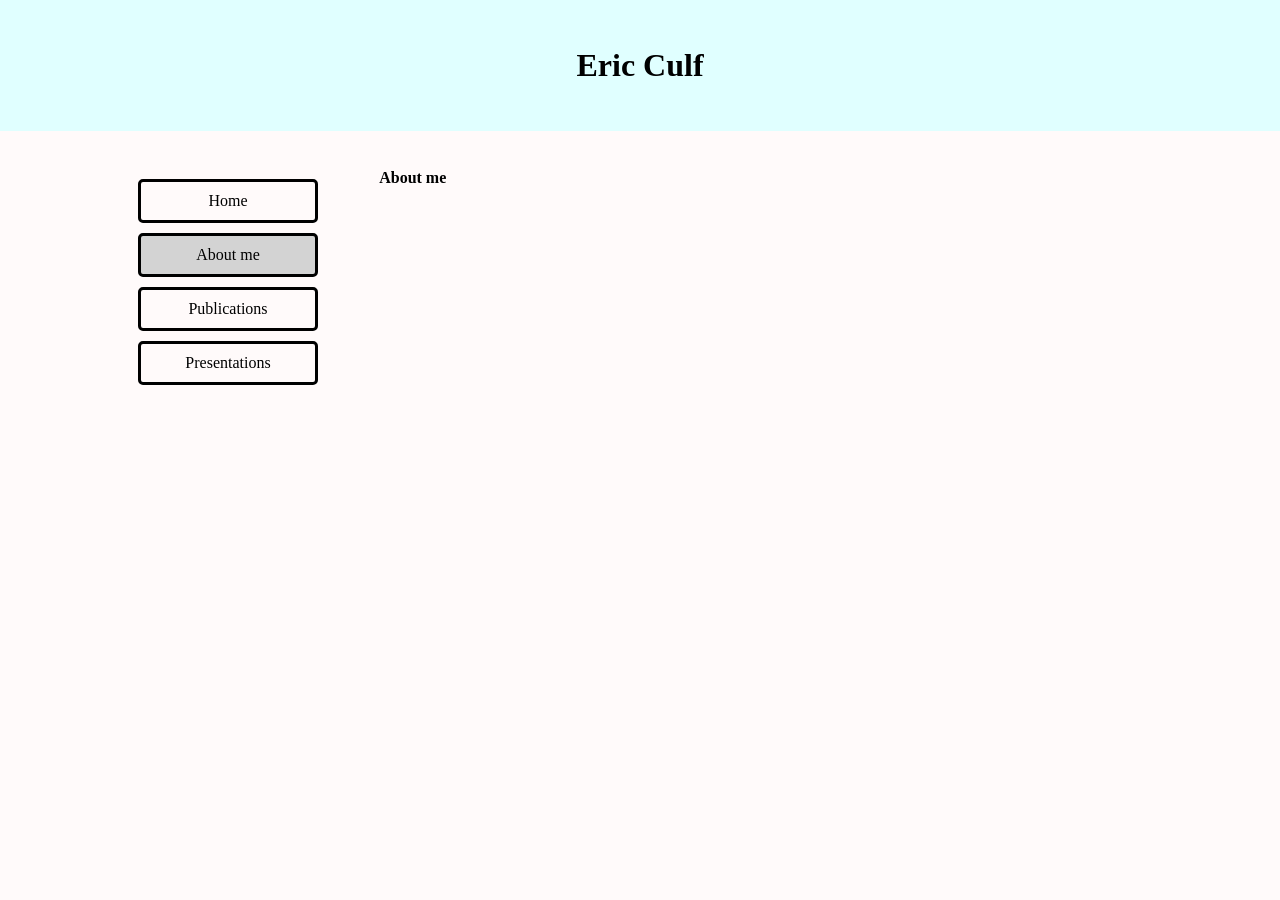
==== pages/about.html @ 1a8e536f "Add files via upload" ====
<!DOCTYPE html>
<html>
<head>
	<title>Eric Culf's Webpage</title>
	<link rel="stylesheet" href="../style.css">
</head>
<body>

	<div class="titlebox"><h1>Eric Culf</h1></div>
	
	<div class="bodybox">
	<div class="links">
		<a class="bald" href="../index.html"><div class="clickable">Home</div></a>
		<a class="bald" href="about.html"><div class="clickable urhere">About me</div></a>
		<a class="bald" href="publications.html"><div class="clickable">Publications</div></a>
		<a class="bald" href="presentations.html"><div class="clickable">Presentations</div></a>
	</div>
	
	<div class="maincontent">
		<b>About me</b>
	</div>
	
	<div class="aboutme">
		
	</div>
	</div>
	
</body>
</html>
---- style.css ----
body {
  background-color: snow;
  margin: 0px;
}

div.bodybox {
	padding: 3% 10% 0% 10%;
}

div.titlebox {
	background-color: lightcyan;
	padding: 2% 0% 2% 0%;
	text-align: center;
}

div.links {
	width: 200px;
	float: left;
	margin: 0px 5% 0px 0px;
}

div.clickable {
	border-style: solid;
	border-width: medium;
	border-radius: 5px;
	padding: 10px 0px 10px 0px;
	margin: 10px 10px 10px 10px;
	text-align: center;
}

a.bald:visited {
	color: black;
	text-decoration: none;
}

a.bald:link {
	color: black;
	text-decoration: none;
}

div.clickable:hover {
	background-color: black;
	color: white;
}

div.urhere {
	background-color: lightgray;
}

div.myinfo{
	float: right;
}
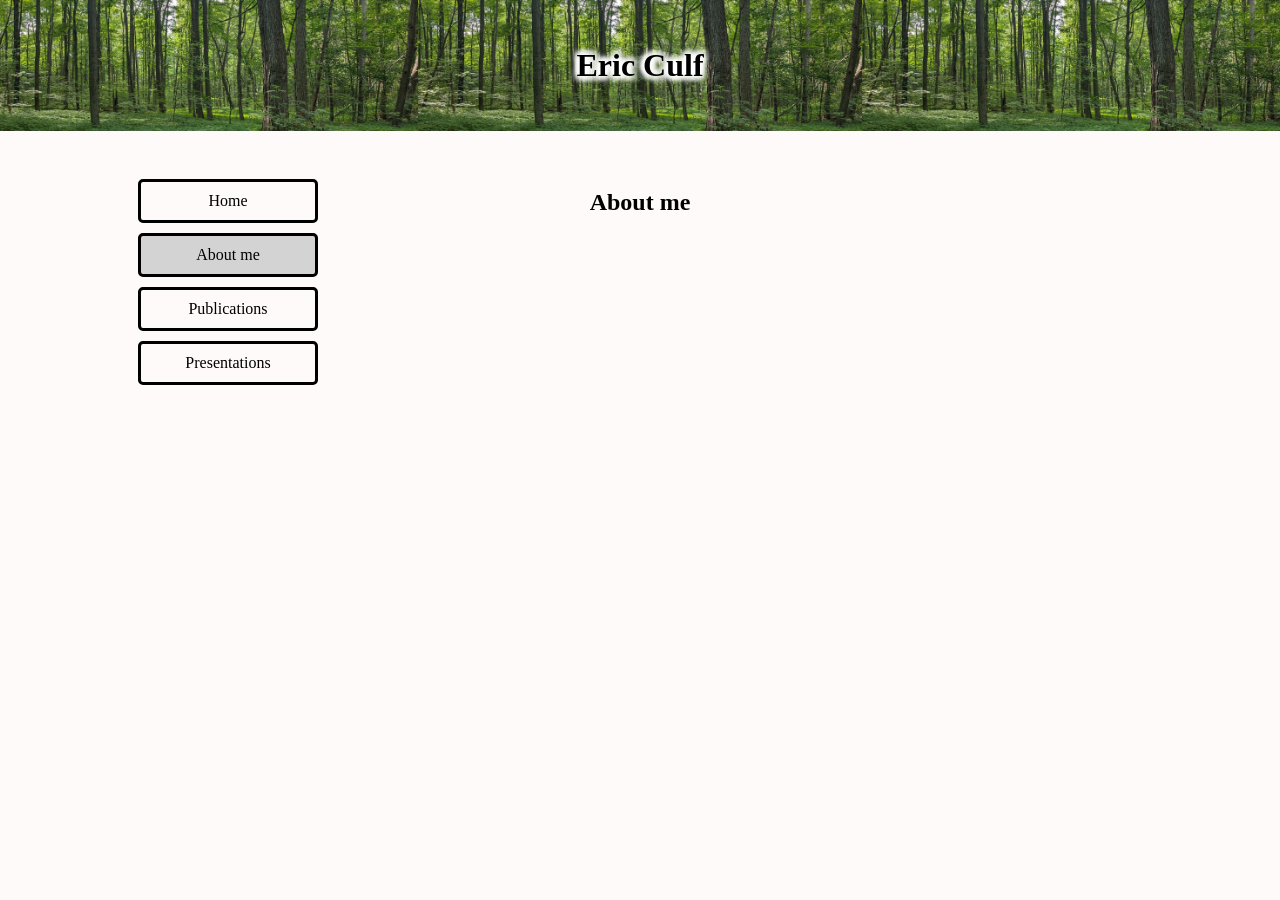
==== commit 1f560af1: "Add files via upload" ====
--- a/pages/about.html
+++ b/pages/about.html
@@ -16,13 +16,14 @@
 		<a class="bald" href="presentations.html"><div class="clickable">Presentations</div></a>
 	</div>
 	
-	<div class="maincontent">
-		<b>About me</b>
+	<div class="myinfo">
+		<div style="width=200px;height: 200px;"></div>
 	</div>
 	
-	<div class="aboutme">
-		
+	<div class="maincontent">
+		<center><h2>About me</h2></center>
 	</div>
+	
 	</div>
 	
 </body>
--- a/style.css
+++ b/style.css
@@ -8,9 +8,14 @@
 }
 
 div.titlebox {
-	background-color: lightcyan;
 	padding: 2% 0% 2% 0%;
 	text-align: center;
+	background-colour: lightgreen;
+	background-image: url("images/head.jpg");
+	background-size: contain;
+	background-repeat:repeat-x;
+	background-position: center;
+	text-shadow: -3px 0 5px white, 0 3px 5px white, 3px 0 5px white, 0 -3px 5px white, -3px 3px 5px white, 3px 3px 5px white, -3px -3px 5px white, 3px -3px 5px white;
 }
 
 div.links {
@@ -43,10 +48,46 @@
 	color: white;
 }
 
+a.secrethref:link {
+	color: black;
+	text-decoration: none;
+}
+
+a.secrethref:visited {
+	color: black;
+	text-decoration: none;
+}
+
+a.secrethref:hover {
+	color: black;
+	text-decoration: underline;
+}
+
 div.urhere {
 	background-color: lightgray;
 }
 
 div.myinfo{
 	float: right;
+	margin: 0px 0px 0px 5%;
+	width: 200px;
+}
+
+div.maincontent{
+	width: 100%;
+	float: center;
+}
+
+#headshot {
+	width: 200px;
+	height: 200px;
+	border-style: solid;
+}
+
+#listolinks {
+	margin-left: auto;
+	margin-right: auto;
+	padding: 20px 0px 0px 0px;
+	width: 180px;
+	line-height: 200%
 }
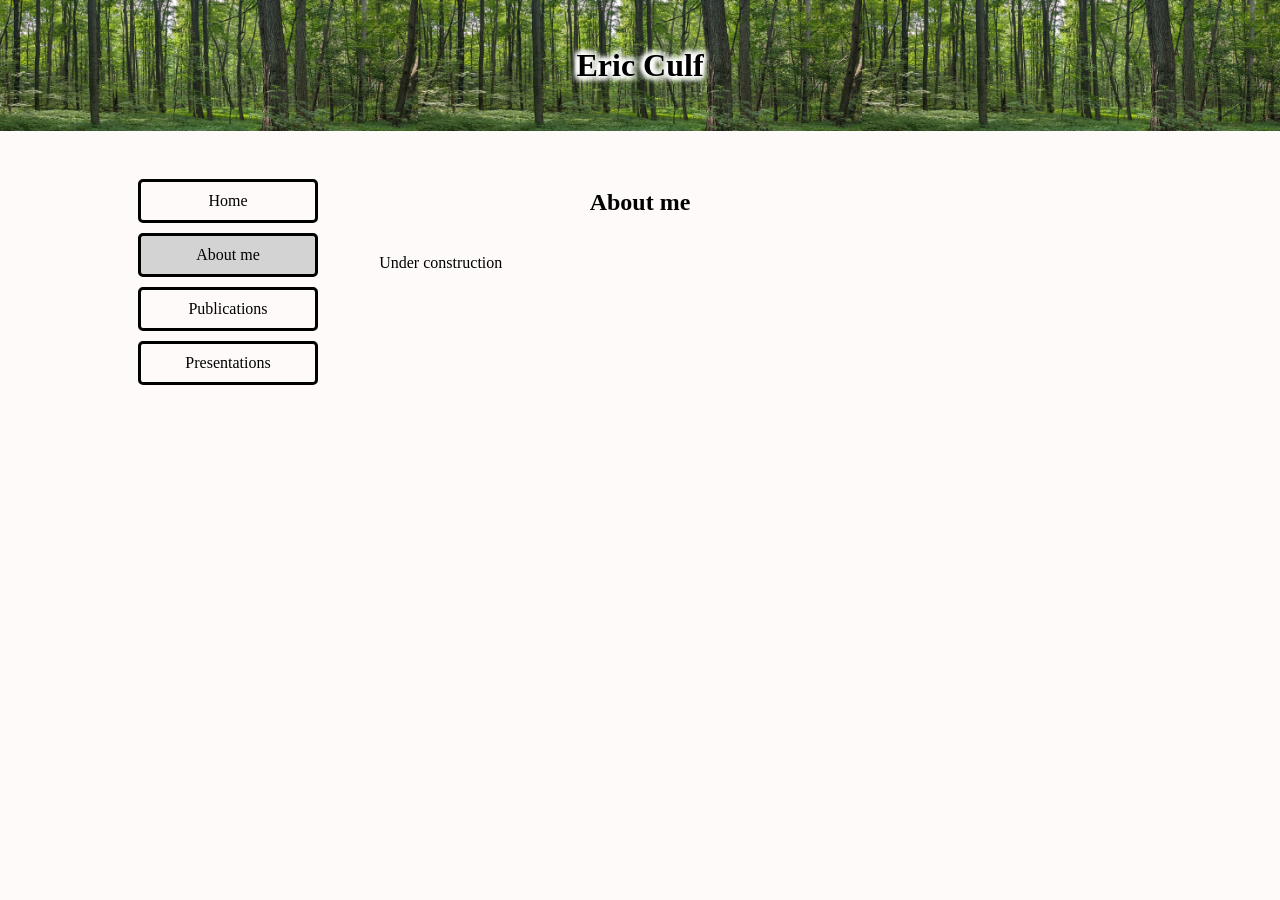
==== commit 8ea06c44: "Add files via upload" ====
--- a/pages/about.html
+++ b/pages/about.html
@@ -22,6 +22,8 @@
 	
 	<div class="maincontent">
 		<center><h2>About me</h2></center>
+		<br>
+		Under construction
 	</div>
 	
 	</div>
--- a/style.css
+++ b/style.css
@@ -1,10 +1,16 @@
+html {
+	height: 100%;
+}
+
 body {
   background-color: snow;
   margin: 0px;
+  height: 100%;
 }
 
 div.bodybox {
 	padding: 3% 10% 0% 10%;
+	height: 75%;
 }
 
 div.titlebox {
@@ -22,6 +28,7 @@
 	width: 200px;
 	float: left;
 	margin: 0px 5% 0px 0px;
+	height: 100%;
 }
 
 div.clickable {
@@ -48,17 +55,17 @@
 	color: white;
 }
 
-a.secrethref:link {
+a:link {
 	color: black;
 	text-decoration: none;
 }
 
-a.secrethref:visited {
+a:visited {
 	color: black;
 	text-decoration: none;
 }
 
-a.secrethref:hover {
+a:hover {
 	color: black;
 	text-decoration: underline;
 }
@@ -71,6 +78,7 @@
 	float: right;
 	margin: 0px 0px 0px 5%;
 	width: 200px;
+	height: 100%
 }
 
 div.maincontent{
@@ -82,6 +90,7 @@
 	width: 200px;
 	height: 200px;
 	border-style: solid;
+	border-radius: 5px;
 }
 
 #listolinks {
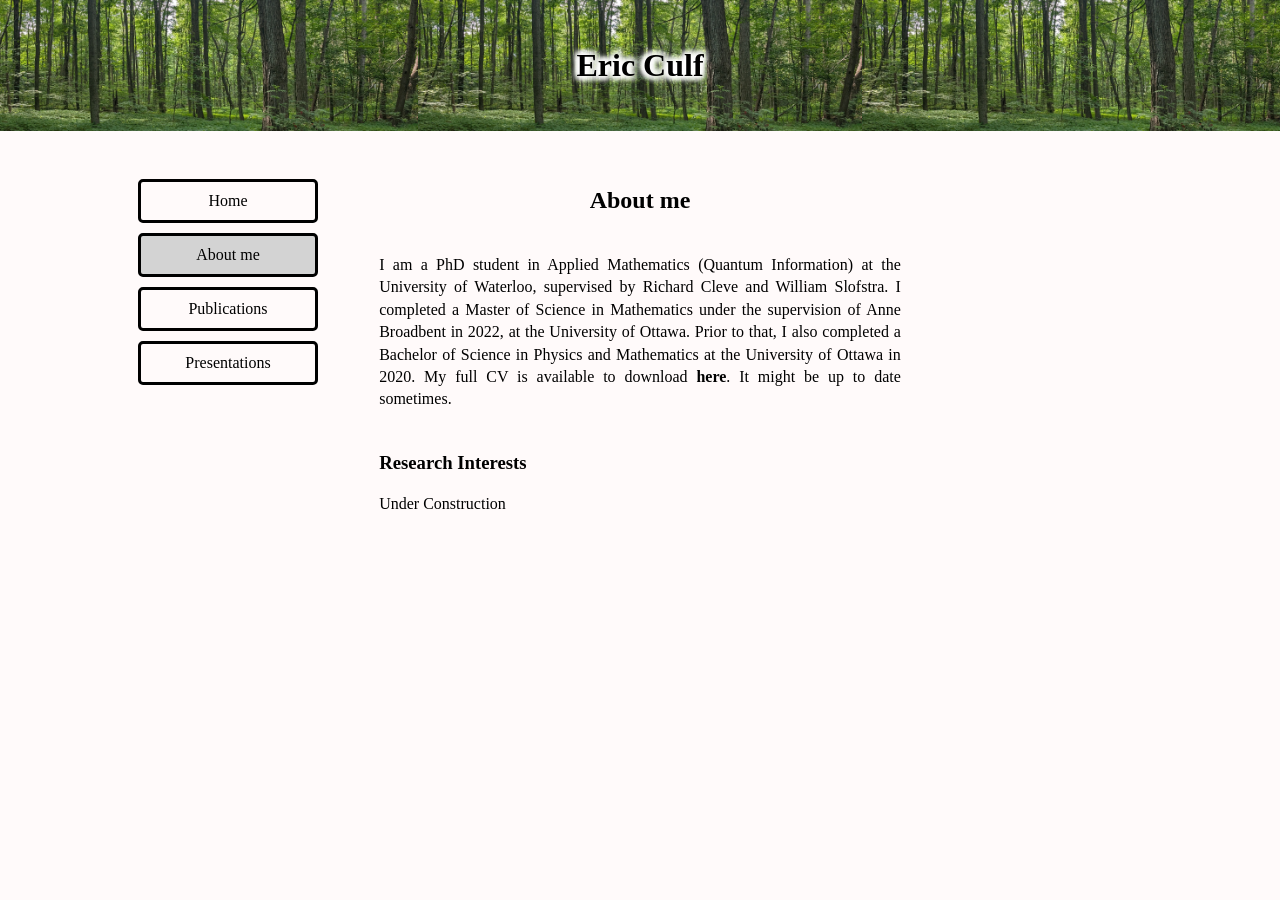
==== commit d7ac5969: "Add files via upload" ====
--- a/pages/about.html
+++ b/pages/about.html
@@ -16,14 +16,18 @@
 		<a class="bald" href="presentations.html"><div class="clickable">Presentations</div></a>
 	</div>
 	
-	<div class="myinfo">
+	<div class="myinfo empty">
 		<div style="width=200px;height: 200px;"></div>
 	</div>
 	
 	<div class="maincontent">
 		<center><h2>About me</h2></center>
 		<br>
-		Under construction
+		I am a PhD student in Applied Mathematics (Quantum Information) at the <a  href="https://uwaterloo.ca/">University of Waterloo</a>, supervised by <a  href="https://cleve.iqc.uwaterloo.ca/">Richard Cleve</a> and <a  href="https://www.elliptic.space/">William Slofstra</a>. I completed a Master of Science in Mathematics under the supervision of <a href="https://quasarlab.org/">Anne Broadbent</a> in 2022, at the <a href="https://www.uottawa.ca/en">University of Ottawa</a>. Prior to that, I also completed a Bachelor of Science in Physics and Mathematics at the <a href="https://www.uottawa.ca/en">University of Ottawa</a> in 2020. My full CV is available to download <b><a href="../other/CV.pdf">here</a></b>. It might be up to date sometimes.
+		<br>
+		<br>
+		<h3>Research Interests</h3>
+		Under Construction
 	</div>
 	
 	</div>
--- a/style.css
+++ b/style.css
@@ -78,12 +78,14 @@
 	float: right;
 	margin: 0px 0px 0px 5%;
 	width: 200px;
-	height: 100%
+	height: 100%;
 }
 
 div.maincontent{
 	width: 100%;
 	float: center;
+	line-height: 140%;
+	text-align: justify;
 }
 
 #headshot {
@@ -99,4 +101,27 @@
 	padding: 20px 0px 0px 0px;
 	width: 180px;
 	line-height: 200%
+}
+
+@media screen and (max-width:1000px) {
+  div.links{
+    height:250px
+  }
+}
+
+@media screen and (max-width:800px) {
+  div.myinfo{
+    height:350px
+  }
+  
+  div.empty{
+    height:0px
+  }
+}
+
+@media screen and (max-width:600px) {
+	div.bodybox {
+		padding: 3% 5% 0% 5%;
+		height: 75%;
+	}
 }
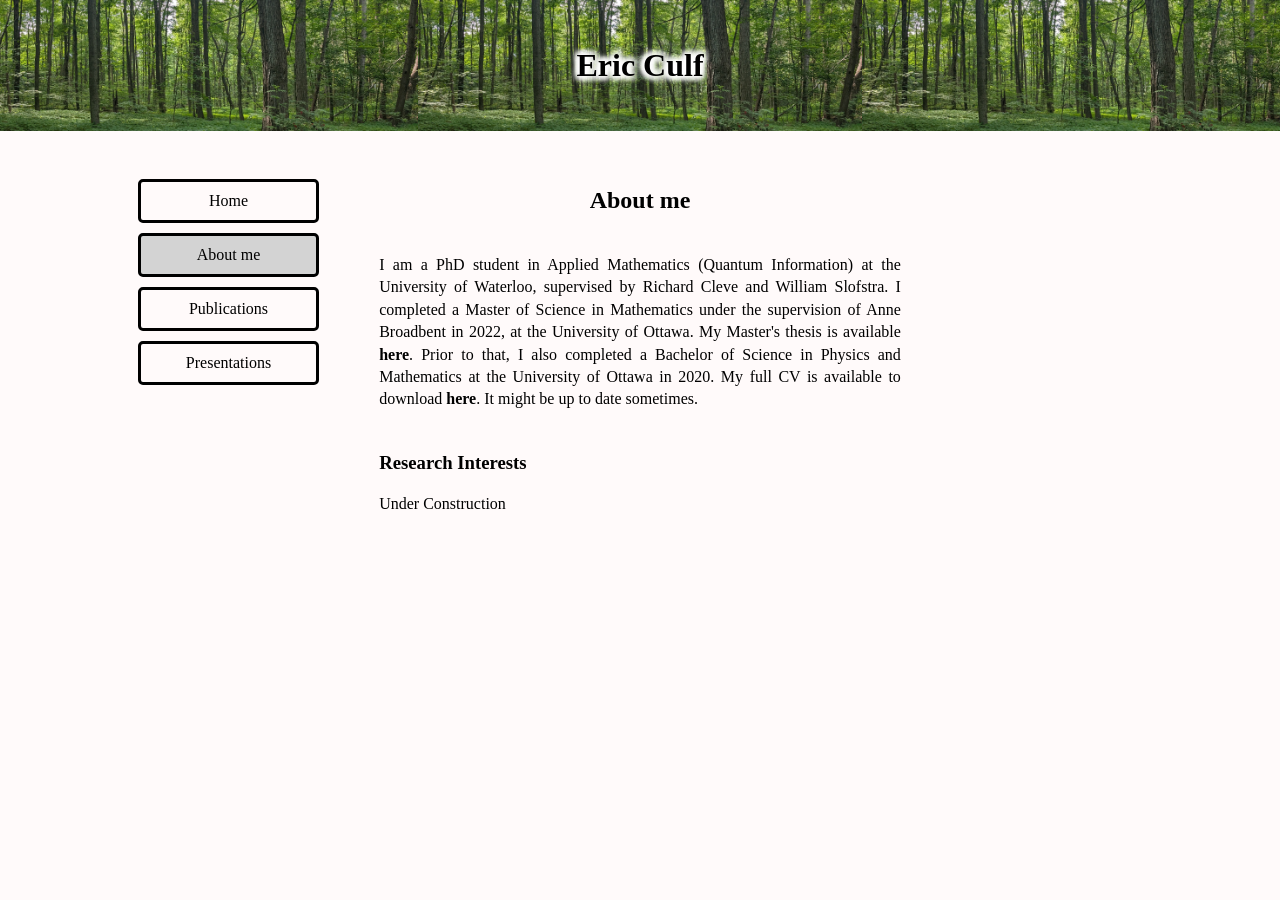
==== commit 6fe9f79c: "Added publications and improved scaling" ====
--- a/pages/about.html
+++ b/pages/about.html
@@ -15,19 +15,19 @@
 		<a class="bald" href="publications.html"><div class="clickable">Publications</div></a>
 		<a class="bald" href="presentations.html"><div class="clickable">Presentations</div></a>
 	</div>
-	
+
 	<div class="myinfo empty">
-		<div style="width=200px;height: 200px;"></div>
 	</div>
 	
 	<div class="maincontent">
 		<center><h2>About me</h2></center>
 		<br>
-		I am a PhD student in Applied Mathematics (Quantum Information) at the <a  href="https://uwaterloo.ca/">University of Waterloo</a>, supervised by <a  href="https://cleve.iqc.uwaterloo.ca/">Richard Cleve</a> and <a  href="https://www.elliptic.space/">William Slofstra</a>. I completed a Master of Science in Mathematics under the supervision of <a href="https://quasarlab.org/">Anne Broadbent</a> in 2022, at the <a href="https://www.uottawa.ca/en">University of Ottawa</a>. Prior to that, I also completed a Bachelor of Science in Physics and Mathematics at the <a href="https://www.uottawa.ca/en">University of Ottawa</a> in 2020. My full CV is available to download <b><a href="../other/CV.pdf">here</a></b>. It might be up to date sometimes.
+		I am a PhD student in Applied Mathematics (Quantum Information) at the <a  href="https://uwaterloo.ca/">University of Waterloo</a>, supervised by <a  href="https://cleve.iqc.uwaterloo.ca/">Richard Cleve</a> and <a  href="https://www.elliptic.space/">William Slofstra</a>. I completed a Master of Science in Mathematics under the supervision of <a href="https://quasarlab.org/">Anne Broadbent</a> in 2022, at the <a href="https://www.uottawa.ca/en">University of Ottawa</a>. My Master's thesis is available <b><a href="https://ruor.uottawa.ca/items/7727f7e6-4609-4154-98ca-cf6c54e26e7a">here</a></b>. Prior to that, I also completed a Bachelor of Science in Physics and Mathematics at the <a href="https://www.uottawa.ca/en">University of Ottawa</a> in 2020. My full CV is available to download <b><a href="../other/CV.pdf">here</a></b>. It might be up to date sometimes.
 		<br>
 		<br>
 		<h3>Research Interests</h3>
 		Under Construction
+		<br><br>
 	</div>
 	
 	</div>
--- a/style.css
+++ b/style.css
@@ -10,7 +10,6 @@
 
 div.bodybox {
 	padding: 3% 10% 0% 10%;
-	height: 75%;
 }
 
 div.titlebox {
@@ -26,12 +25,14 @@
 
 div.links {
 	width: 200px;
+	height: 250px;
 	float: left;
 	margin: 0px 5% 0px 0px;
 	height: 100%;
 }
 
 div.clickable {
+	width: 175px;
 	border-style: solid;
 	border-width: medium;
 	border-radius: 5px;
@@ -78,11 +79,10 @@
 	float: right;
 	margin: 0px 0px 0px 5%;
 	width: 200px;
-	height: 100%;
+	height: 350px;
 }
 
 div.maincontent{
-	width: 100%;
 	float: center;
 	line-height: 140%;
 	text-align: justify;
@@ -103,25 +103,39 @@
 	line-height: 200%
 }
 
+@media screen and not (max-width:1000px) {
+	div.bodybox {
+		display: flex;
+		flex-direction: row;
+	}
+	
+	div.links {
+		order: 1;
+		flex-grow: 0;
+		flex-shrink: 0;
+	}
+	
+	div.maincontent {
+		order: 2;
+	}
+	
+	div.myinfo {
+		order: 3;
+		flex-grow: 0;
+		flex-shrink: 0;
+	}
+}
+
 @media screen and (max-width:1000px) {
-  div.links{
-    height:250px
-  }
+	div.empty{
+		height: 0px;
+		width: 0px;
+	}
 }
 
 @media screen and (max-width:800px) {
-  div.myinfo{
-    height:350px
-  }
-  
-  div.empty{
-    height:0px
-  }
+	div.bodybox {
+		padding: 3% 5% 0% 5%;
+	}
 }
 
-@media screen and (max-width:600px) {
-	div.bodybox {
-		padding: 3% 5% 0% 5%;
-		height: 75%;
-	}
-}
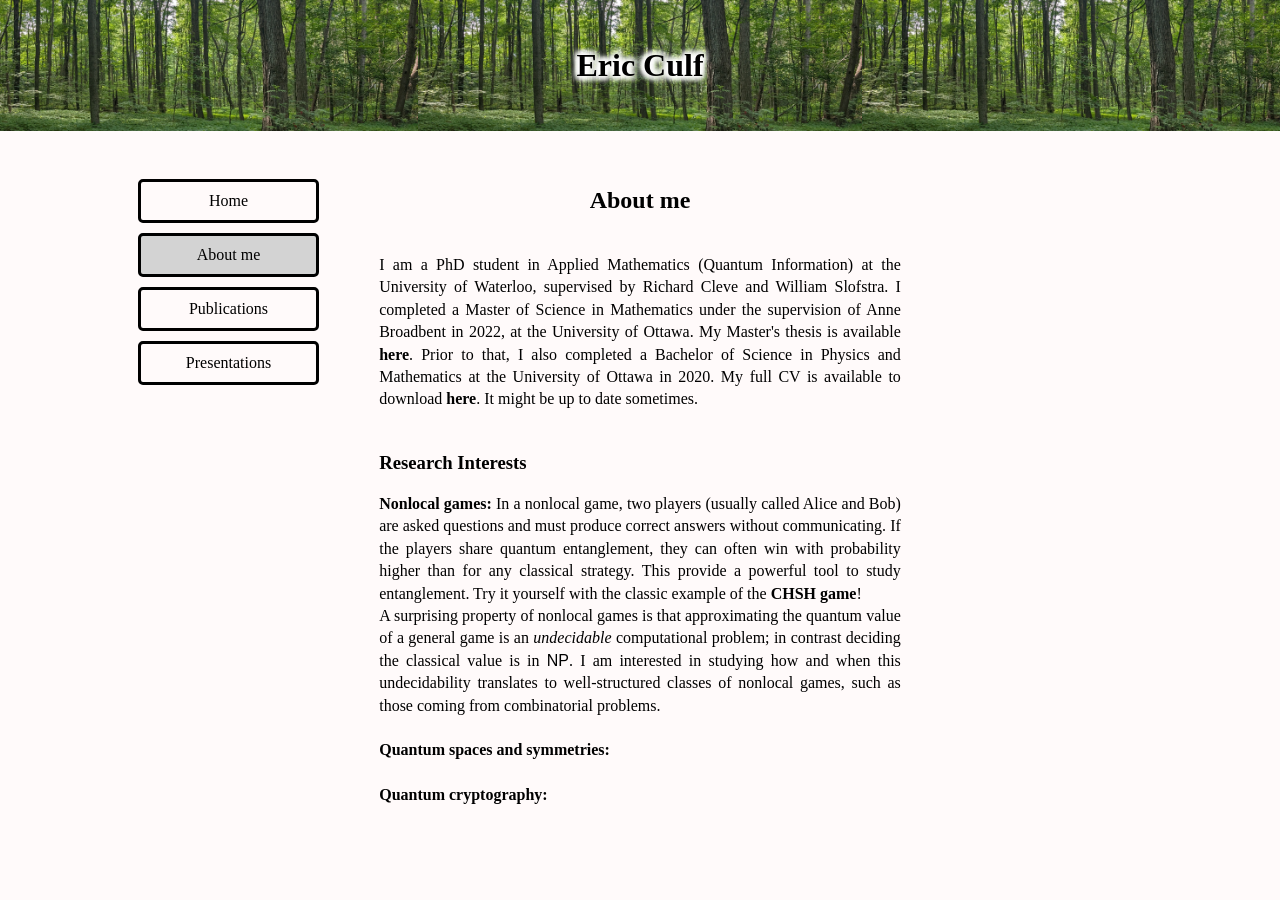
==== commit 6ce4dd05: "Added some research interests" ====
--- a/pages/about.html
+++ b/pages/about.html
@@ -26,7 +26,14 @@
 		<br>
 		<br>
 		<h3>Research Interests</h3>
-		Under Construction
+		
+		<b>Nonlocal games:</b> In a nonlocal game, two players (usually called Alice and Bob) are asked questions and must produce correct answers without communicating. If the players share quantum entanglement, they can often win with probability higher than for any classical strategy. This provide a powerful tool to study entanglement. Try it yourself with the classic example of the <b><a href="chshgame.html">CHSH game</a></b>!
+		<br>
+		A surprising property of nonlocal games is that approximating the quantum value of a general game is an <i>undecidable</i> computational problem; in contrast deciding the classical value is in <span style="font-family:arial">NP</span>. I am interested in studying how and when this undecidability translates to well-structured classes of nonlocal games, such as those coming from combinatorial problems. 
+		<br><br>
+		<b>Quantum spaces and symmetries:</b>
+		<br><br>
+		<b>Quantum cryptography:</b>
 		<br><br>
 	</div>
 	
--- a/style.css
+++ b/style.css
@@ -6,6 +6,10 @@
   background-color: snow;
   margin: 0px;
   height: 100%;
+}
+
+li {
+  margin: 10px 0;
 }
 
 div.bodybox {
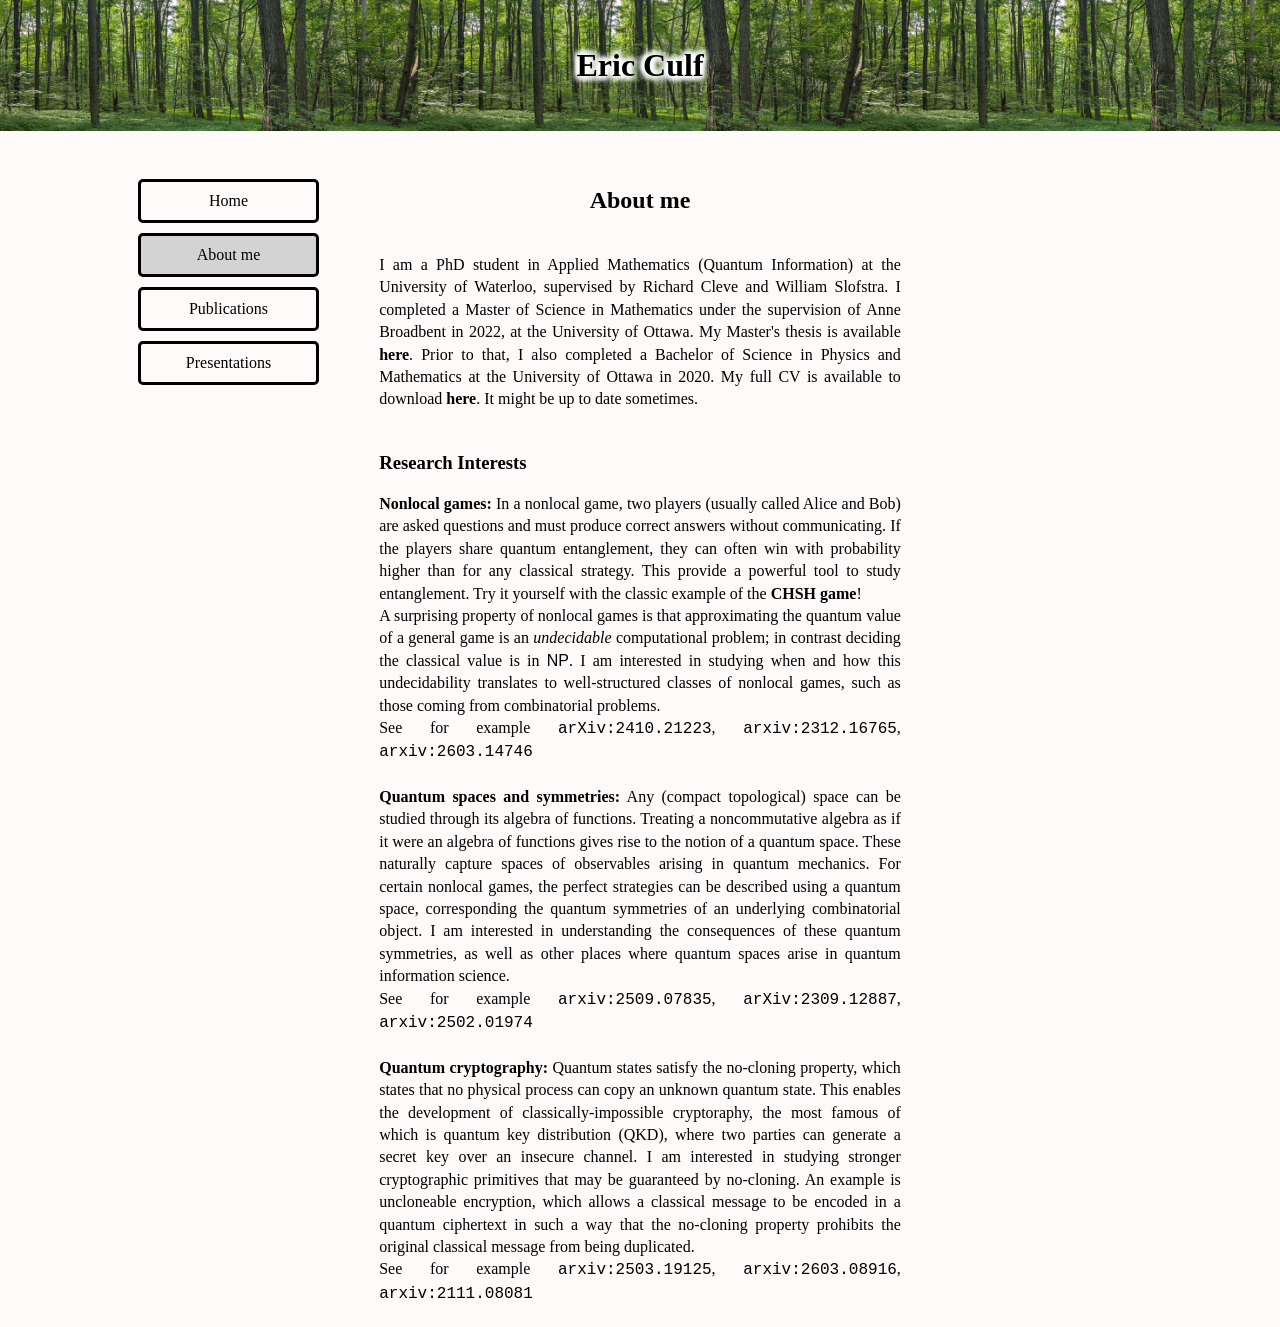
==== commit e75bed3c: "About me section updated" ====
--- a/pages/about.html
+++ b/pages/about.html
@@ -29,11 +29,17 @@
 		
 		<b>Nonlocal games:</b> In a nonlocal game, two players (usually called Alice and Bob) are asked questions and must produce correct answers without communicating. If the players share quantum entanglement, they can often win with probability higher than for any classical strategy. This provide a powerful tool to study entanglement. Try it yourself with the classic example of the <b><a href="chshgame.html">CHSH game</a></b>!
 		<br>
-		A surprising property of nonlocal games is that approximating the quantum value of a general game is an <i>undecidable</i> computational problem; in contrast deciding the classical value is in <span style="font-family:arial">NP</span>. I am interested in studying how and when this undecidability translates to well-structured classes of nonlocal games, such as those coming from combinatorial problems. 
+		A surprising property of nonlocal games is that approximating the quantum value of a general game is an <i>undecidable</i> computational problem; in contrast deciding the classical value is in <span style="font-family:arial">NP</span>. I am interested in studying when and how this undecidability translates to well-structured classes of nonlocal games, such as those coming from combinatorial problems.
+		<br>
+		See for example <span style="font-family:courier"><a  href="https://www.arxiv.org/abs/2410.21223">arXiv:2410.21223</a></span>, <span style="font-family:courier;"><a href="https://www.arxiv.org/abs/2312.16765">arxiv:2312.16765</a></span>, <span style="font-family:courier;"><a href="https://www.arxiv.org/abs/2603.14746">arxiv:2603.14746</a></span>
 		<br><br>
-		<b>Quantum spaces and symmetries:</b>
+		<b>Quantum spaces and symmetries:</b> Any (compact topological) space can be studied through its algebra of functions. Treating a noncommutative algebra as if it were an algebra of functions gives rise to the notion of a quantum space. These naturally capture spaces of observables arising in quantum mechanics. For certain nonlocal games, the perfect strategies can be described using a quantum space, corresponding the quantum symmetries of an underlying combinatorial object. I am interested in understanding the consequences of these quantum symmetries, as well as other places where quantum spaces arise in quantum information science.
+		<br>
+		See for example <span style="font-family:courier;"><a href="https://www.arxiv.org/abs/2509.07835">arxiv:2509.07835</a></span>, <span style="font-family:courier"><a  href="https://www.arxiv.org/abs/2309.12887">arXiv:2309.12887</a></span>, <span style="font-family:courier;"><a href="https://www.arxiv.org/abs/2502.01974">arxiv:2502.01974</a></span>
 		<br><br>
-		<b>Quantum cryptography:</b>
+		<b>Quantum cryptography:</b> Quantum states satisfy the no-cloning property, which states that no physical process can copy an unknown quantum state. This enables the development of classically-impossible cryptoraphy, the most famous of which is quantum key distribution (QKD), where two parties can generate a secret key over an insecure channel. I am interested in studying stronger cryptographic primitives that may be guaranteed by no-cloning. An example is uncloneable encryption, which allows a classical message to be encoded in a quantum ciphertext in such a way that the no-cloning property prohibits the original classical message from being duplicated.
+		<br>
+		See for example <span style="font-family:courier;"><a href="https://www.arxiv.org/abs/2503.19125">arxiv:2503.19125</a></span>, <span style="font-family:courier;"><a href="https://www.arxiv.org/abs/2603.08916">arxiv:2603.08916</a></span>, <span style="font-family:courier;"><a href="https://www.arxiv.org/abs/2111.08081">arxiv:2111.08081</a></span>
 		<br><br>
 	</div>
 	
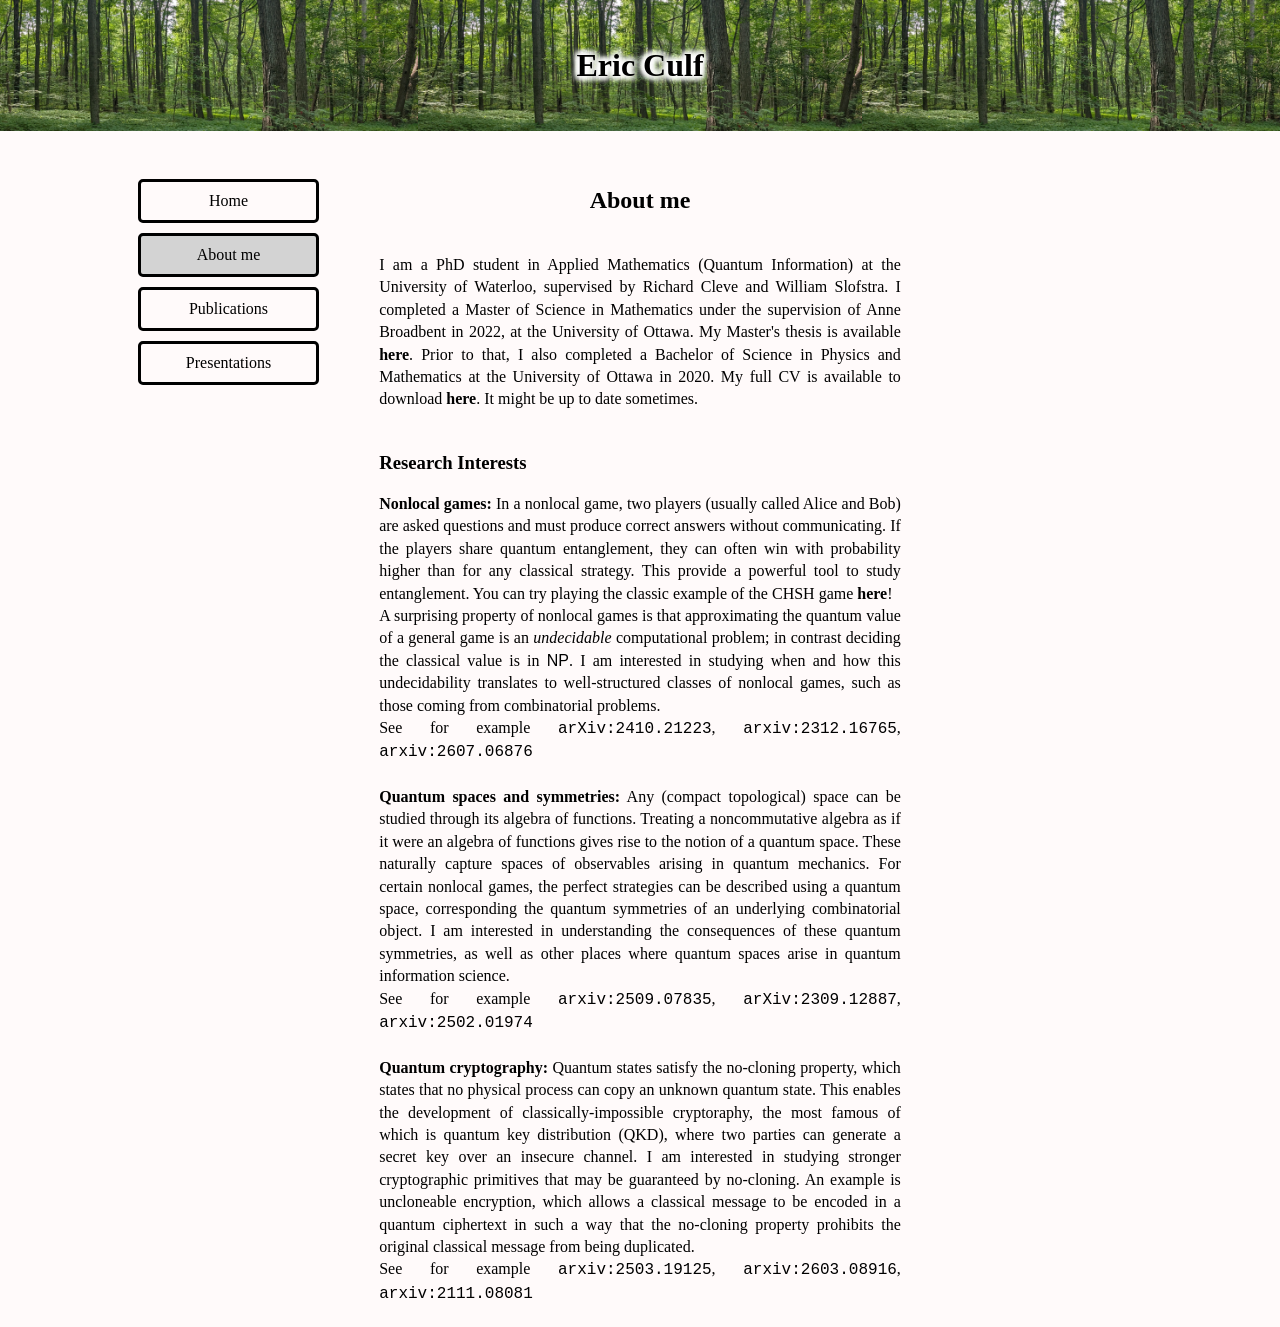
==== commit 992f9f35: "Modified about page" ====
--- a/pages/about.html
+++ b/pages/about.html
@@ -27,11 +27,11 @@
 		<br>
 		<h3>Research Interests</h3>
 		
-		<b>Nonlocal games:</b> In a nonlocal game, two players (usually called Alice and Bob) are asked questions and must produce correct answers without communicating. If the players share quantum entanglement, they can often win with probability higher than for any classical strategy. This provide a powerful tool to study entanglement. Try it yourself with the classic example of the <b><a href="chshgame.html">CHSH game</a></b>!
+		<b>Nonlocal games:</b> In a nonlocal game, two players (usually called Alice and Bob) are asked questions and must produce correct answers without communicating. If the players share quantum entanglement, they can often win with probability higher than for any classical strategy. This provide a powerful tool to study entanglement. You can try playing the classic example of the CHSH game <b><a href="chshgame.html">here</a></b>!
 		<br>
 		A surprising property of nonlocal games is that approximating the quantum value of a general game is an <i>undecidable</i> computational problem; in contrast deciding the classical value is in <span style="font-family:arial">NP</span>. I am interested in studying when and how this undecidability translates to well-structured classes of nonlocal games, such as those coming from combinatorial problems.
 		<br>
-		See for example <span style="font-family:courier"><a  href="https://www.arxiv.org/abs/2410.21223">arXiv:2410.21223</a></span>, <span style="font-family:courier;"><a href="https://www.arxiv.org/abs/2312.16765">arxiv:2312.16765</a></span>, <span style="font-family:courier;"><a href="https://www.arxiv.org/abs/2603.14746">arxiv:2603.14746</a></span>
+		See for example <span style="font-family:courier"><a  href="https://www.arxiv.org/abs/2410.21223">arXiv:2410.21223</a></span>, <span style="font-family:courier;"><a href="https://www.arxiv.org/abs/2312.16765">arxiv:2312.16765</a></span>, <span style="font-family:courier;"><a href="https://www.arxiv.org/abs/2607.06876">arxiv:2607.06876</a></span>
 		<br><br>
 		<b>Quantum spaces and symmetries:</b> Any (compact topological) space can be studied through its algebra of functions. Treating a noncommutative algebra as if it were an algebra of functions gives rise to the notion of a quantum space. These naturally capture spaces of observables arising in quantum mechanics. For certain nonlocal games, the perfect strategies can be described using a quantum space, corresponding the quantum symmetries of an underlying combinatorial object. I am interested in understanding the consequences of these quantum symmetries, as well as other places where quantum spaces arise in quantum information science.
 		<br>
